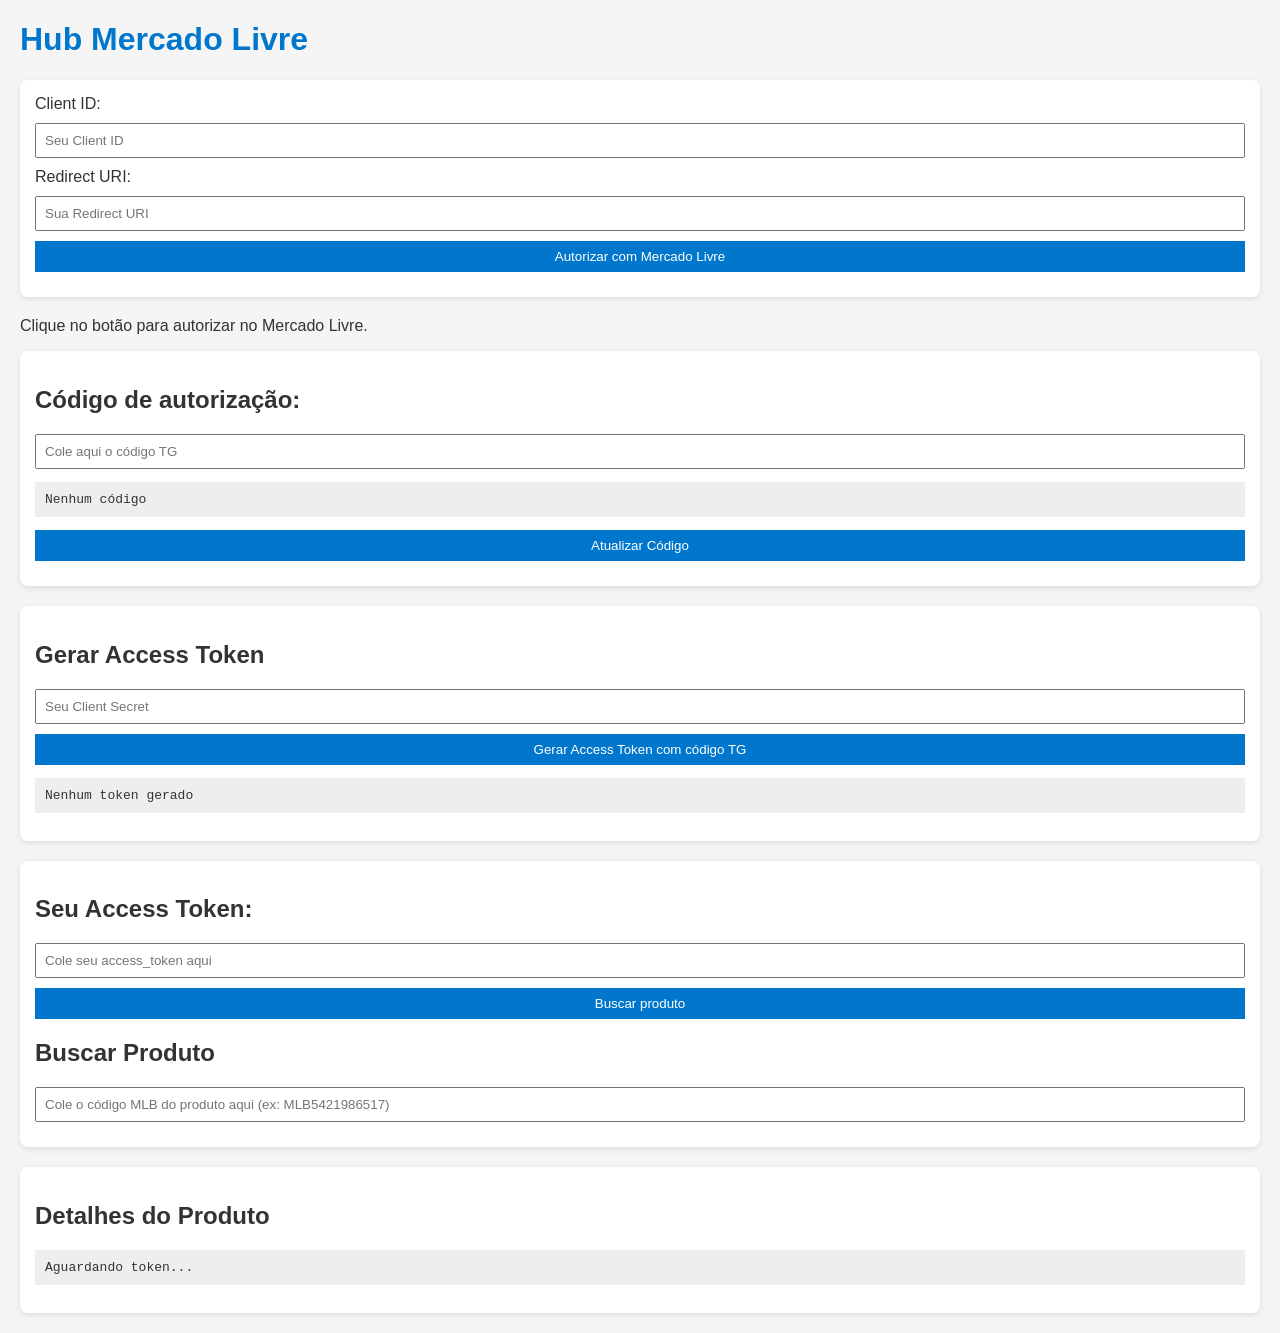
==== index.html @ fc262f71 "Update and rename hub mercadolivre.html to index.html" ====
<!DOCTYPE html>
<html lang="pt-br">
<head>
  <meta charset="UTF-8" />
  <meta name="viewport" content="width=device-width, initial-scale=1.0" />
  <title>Hub Mercado Livre</title>
  <link rel="stylesheet" href="styles.css" />
</head>
<body>
  <h1>Hub Mercado Livre</h1>

  <div class="section">
    <label>Client ID:</label>
    <input type="text" id="clientIdInput" placeholder="Seu Client ID">
    <label>Redirect URI:</label>
    <input type="text" id="redirectUriInput" placeholder="Sua Redirect URI">
    <button onclick="iniciarLogin()">Autorizar com Mercado Livre</button>
  </div>

  <p id="mensagem">Clique no botão para autorizar no Mercado Livre.</p>

  <div class="section">
    <h2>Código de autorização:</h2>
    <input type="text" id="codeInput" placeholder="Cole aqui o código TG" />
    <pre id="code">Nenhum código</pre>
    <button onclick="atualizarCodigo()">Atualizar Código</button>
  </div>

  <div class="section">
    <h2>Gerar Access Token</h2>
    <input type="text" id="clientSecretInput" placeholder="Seu Client Secret">
    <button onclick="gerarToken()">Gerar Access Token com código TG</button>
    <pre id="tokenGerado">Nenhum token gerado</pre>
  </div>

  <div class="section">
    <h2>Seu Access Token:</h2>
    <input type="text" id="tokenInput" placeholder="Cole seu access_token aqui" />
    <button onclick="buscarProduto()">Buscar produto</button>

    <h2>Buscar Produto</h2>
    <input type="text" id="mlbInput" placeholder="Cole o código MLB do produto aqui (ex: MLB5421986517)" />
  </div>

  <div class="section">
    <h2>Detalhes do Produto</h2>
    <pre id="produto">Aguardando token...</pre>
  </div>

  <script src="script.js"></script>
</body>
</html>
---- styles.css ----
body {
  font-family: Arial, sans-serif;
  margin: 20px;
  background-color: #f5f5f5;
  color: #333;
}

h1 {
  color: #0077cc;
}

.section {
  background: white;
  padding: 15px;
  margin-bottom: 20px;
  border-radius: 8px;
  box-shadow: 0 2px 6px rgba(0,0,0,0.1);
}

input, button {
  display: block;
  margin: 10px 0;
  padding: 8px;
  width: 100%;
  box-sizing: border-box;
}

button {
  background-color: #0077cc;
  color: white;
  border: none;
  cursor: pointer;
  transition: 0.2s;
}

button:hover {
  background-color: #005fa3;
}

pre {
  background: #eee;
  padding: 10px;
  white-space: pre-wrap;
  word-wrap: break-word;
}
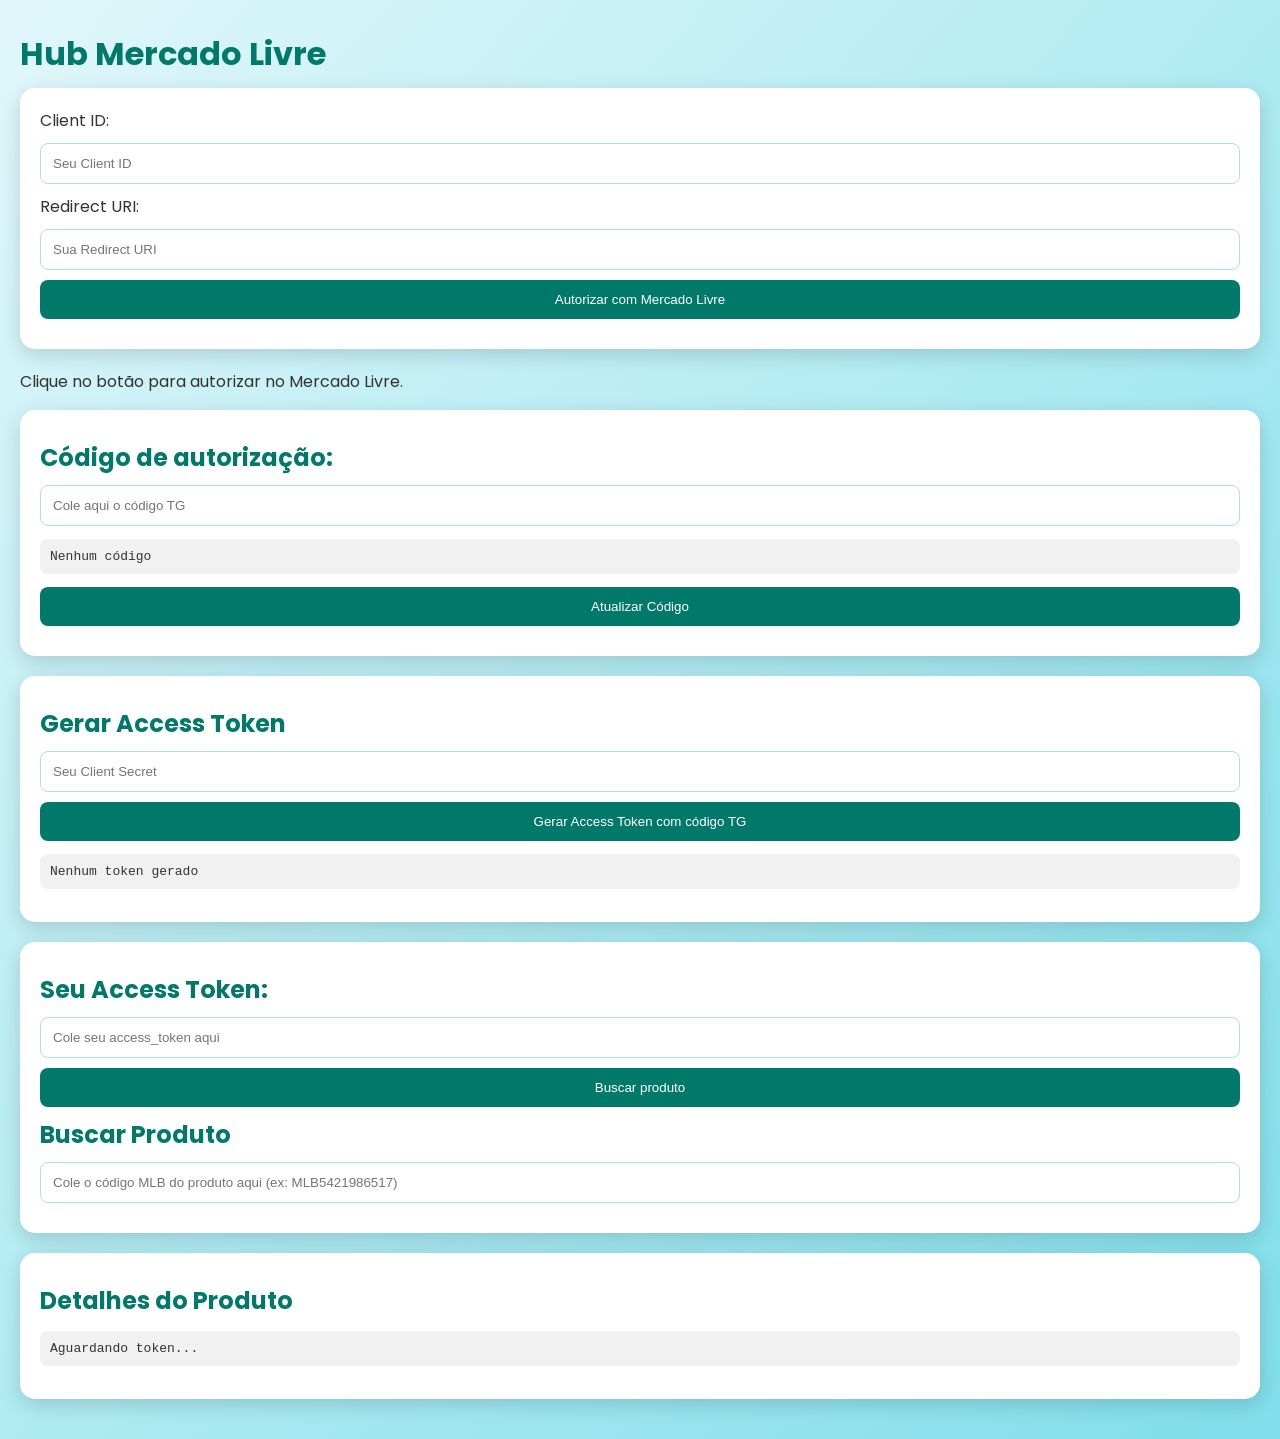
==== commit 4d4a8187: "Update index.html" ====
--- a/index.html
+++ b/index.html
@@ -5,6 +5,8 @@
   <meta name="viewport" content="width=device-width, initial-scale=1.0" />
   <title>Hub Mercado Livre</title>
   <link rel="stylesheet" href="styles.css" />
+  <link href="https://fonts.googleapis.com/css2?family=Poppins:wght@400;700&display=swap" rel="stylesheet">
+  <link rel="icon" href="mercado-libre.ico" type="image/x-icon">
 </head>
 <body>
   <h1>Hub Mercado Livre</h1>
--- a/styles.css
+++ b/styles.css
@@ -1,45 +1,66 @@
+/* Estilo do corpo da página */
 body {
-  font-family: Arial, sans-serif;
-  margin: 20px;
-  background-color: #f5f5f5;
+  font-family: 'Poppins', sans-serif; /* Fonte mais moderna */
+  margin: 0;
+  padding: 20px;
+  background: linear-gradient(to bottom right, #e0f7fa, #80deea); /* Gradiente suave */
   color: #333;
+  box-shadow: 0 4px 20px rgba(0, 0, 0, 0.1); /* Sombra sutil */
 }
 
-h1 {
-  color: #0077cc;
+/* Estilo dos títulos */
+h1, h2, h3 {
+  color: #00796b; /* Cor vibrante para os títulos */
+  margin: 10px 0;
+  font-weight: 700; /* Negrito */
 }
 
+/* Estilo das seções */
 .section {
   background: white;
-  padding: 15px;
+  padding: 20px;
   margin-bottom: 20px;
-  border-radius: 8px;
-  box-shadow: 0 2px 6px rgba(0,0,0,0.1);
+  border-radius: 15px; /* Bordas arredondadas */
+  box-shadow: 0 6px 20px rgba(0, 0, 0, 0.15); /* Sombra mais pronunciada */
 }
 
+/* Estilo dos inputs e botões */
 input, button {
   display: block;
   margin: 10px 0;
-  padding: 8px;
+  padding: 12px; /* Aumentando o padding */
   width: 100%;
   box-sizing: border-box;
+  border: 1px solid #b2dfdb; /* Borda suave */
+  border-radius: 8px; /* Bordas arredondadas */
+  transition: border-color 0.3s; /* Transição suave para a borda */
 }
 
+/* Estilo dos botões */
 button {
-  background-color: #0077cc;
+  background-color: #00796b; /* Cor vibrante para o botão */
   color: white;
   border: none;
   cursor: pointer;
-  transition: 0.2s;
+  transition: background-color 0.3s, transform 0.2s; /* Transição suave */
 }
 
+/* Efeito de hover nos botões */
 button:hover {
-  background-color: #005fa3;
+  background-color: #004d40; /* Cor mais escura ao passar o mouse */
+  transform: scale(1.05); /* Efeito de aumento ao passar o mouse */
 }
 
+/* Estilo dos inputs ao focar */
+input:focus {
+  border-color: #00796b; /* Mudança de cor ao focar */
+  outline: none; /* Remove o contorno padrão */
+}
+
+/* Estilo para pré-formatados */
 pre {
-  background: #eee;
+  background: #f1f1f1;
   padding: 10px;
-  white-space: pre-wrap;
-  word-wrap: break-word;
+  border-radius: 8px; /* Bordas arredondadas */
+  overflow: auto; /* Permite rolagem se necessário */
 }
